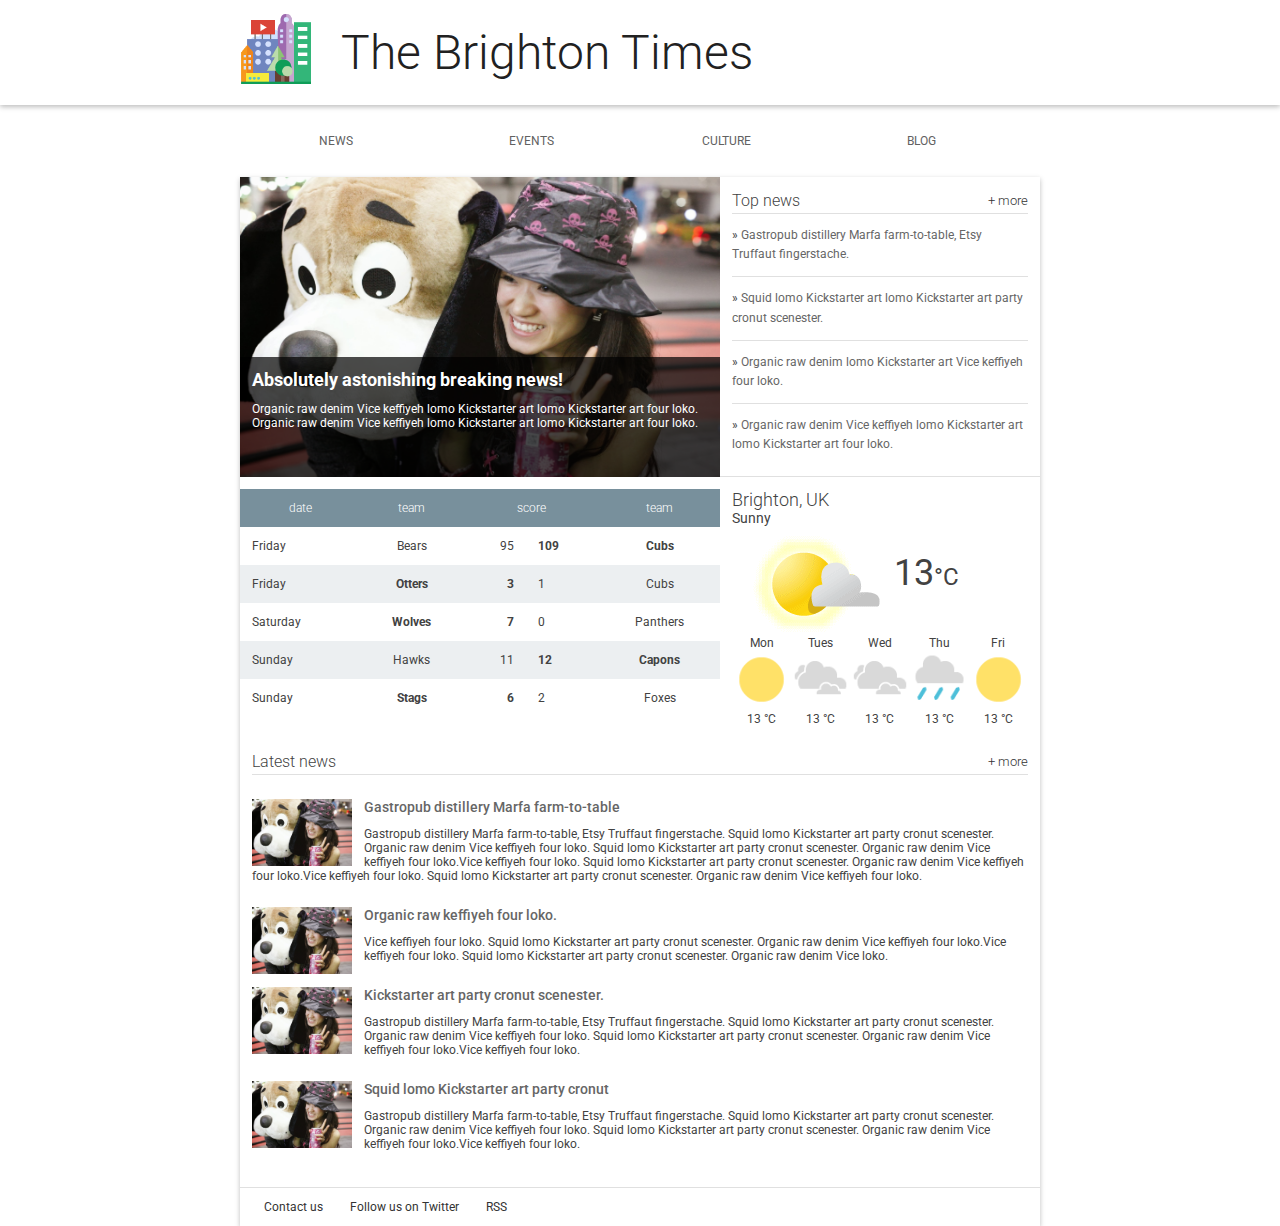
==== ResponsiveWebDesign/index.html @ 0f73985a "Project Part 1" ====
﻿<!doctype html>
<html lang="en">
  <head>
    <meta charset="utf-8">
    <meta http-equiv="X-UA-Compatible" content="IE=edge">
    <title>Brighton Times</title>
    <link href="https://fonts.googleapis.com/css?family=Roboto:300,400,500" rel="stylesheet" type="text/css">
    <link rel="stylesheet" type="text/css" href="styles/main.css">
  </head>
  <body>

    <header class="header">
      <div class="header__inner">
        <img class="header__logo" src="images/city.png" alt="iconic view of a cityscape">
        <h1 class="header__title">
          The Brighton Times
        </h1>
      </div>
    </header>

    <nav id="drawer" class="nav">
      <ul class="nav__list">
        <li class="nav__item"><a href="#">News</a></li>
        <li class="nav__item"><a href="#">Events</a></li>
        <li class="nav__item"><a href="#">Culture</a></li>
        <li class="nav__item"><a href="#">Blog</a></li>
      </ul>
    </nav>

    <main>
      <section class="content">
        <section class="hero">
          <img class="hero" src="images/dog.jpg" alt="dog">
          <article class="description">
            <h2>Absolutely astonishing breaking news!</h2>
            <p>Organic raw denim Vice keffiyeh lomo Kickstarter art lomo Kickstarter art four loko. Organic raw denim Vice keffiyeh lomo Kickstarter art lomo Kickstarter art four loko.</p>
          </article>
        </section>

        <section class="news top-news">
          <h2 class="news__title">Top news <a href="#" class="news__more">+ more</a></h2>
          <ul>
            <li class="top-news__item">
              <a href="#">Gastropub distillery Marfa farm-to-table, Etsy Truffaut fingerstache.</a>
            </li>
            <li class="top-news__item">
              <a href="#">Squid lomo Kickstarter art lomo Kickstarter art party cronut scenester.</a>
            </li>
            <li class="top-news__item">
              <a href="#">Organic raw denim lomo Kickstarter art Vice keffiyeh four loko.</a>
            </li>
            <li class="top-news__item">
              <a href="#">Organic raw denim Vice keffiyeh lomo Kickstarter art lomo Kickstarter art four loko.</a>
            </li>
          </ul>
        </section>

        <section class="scores">
          <table class="scores__table">
            <thead>
              <tr>
                <th>date</th>
                <th>team</th>
                <th colspan="2">score</th>
                <th>team</th>
              </tr>
            </thead>
            <tbody>
              <tr>
                <td>Friday</td>
                <td>Bears</td>
                <td>95</td>
                <td class="winner">109</td>
                <td class="winner">Cubs</td>
              </tr>
              <tr>
                <td>Friday</td>
                <td class="winner">Otters</td>
                <td class="winner">3</td>
                <td>1</td>
                <td>Cubs</td>
              </tr>
              <tr>
                <td>Saturday</td>
                <td class="winner">Wolves</td>
                <td class="winner">7</td>
                <td>0</td>
                <td>Panthers</td>
              </tr>
              <tr>
                <td>Sunday</td>
                <td>Hawks</td>
                <td>11</td>
                <td class="winner">12</td>
                <td class="winner">Capons</td>
              </tr>
              <tr>
                <td>Sunday</td>
                <td class="winner">Stags</td>
                <td class="winner">6</td>
                <td>2</td>
                <td>Foxes</td>
              </tr>
              
            </tbody>
          </table>
        </section>

        <section class="weather">
          <span class="weather__location">Brighton, UK</span>
          <span class="weather__desc">Sunny</span>
          <span class="weather__today">
          <img class="weather__today__image" src="images/weather.png" alt="icon of a partially sunny day"><span class="weather__today__temp">13</span><span class="weather__today__deg">&deg;C</span>
          </span>
          <ul class="weather__next">
            <li class="weather__next__item">
              <span>Mon</span>
              <img class="weather__next__image" src="images/sunny.png" alt="icon of a sunny day">
              <span>13 &deg;C</span>
            </li><li class="weather__next__item">
              <span>Tues</span>
              <img class="weather__next__image" src="images/cloudy.png" alt="icon of a cloudy day">
              <span>13 &deg;C</span>
            </li><li class="weather__next__item">
              <span>Wed</span>
              <img class="weather__next__image" src="images/cloudy.png" alt="icon of a cloudy day">
              <span>13 &deg;C</span>
            </li><li class="weather__next__item">
              <span>Thu</span>
              <img class="weather__next__image" src="images/rain.png" alt="icon of a rainy day">
              <span>13 &deg;C</span>
            </li><li class="weather__next__item">
              <span>Fri</span>
              <img class="weather__next__image" src="images/sunny.png" alt="icon of a sunny day">
              <span>13 &deg;C</span>
            </li>
          </ul>
        </section>

        <section class="news recent-news">
          <h2 class="news__title">Latest news <a href="#" class="news__more">+ more</a></h2>
          <ul>
            <li class="snippet">
              <img class="snippet__thumbnail" src="images/dog.jpg" alt="picture of a girl with a large, stuffed dog toy">
              <h3 class="snippet__title"><a href="#">Gastropub distillery Marfa farm-to-table</a></h3>
              <p>Gastropub distillery Marfa farm-to-table, Etsy Truffaut fingerstache.
              Squid lomo Kickstarter art party cronut scenester. Organic raw denim Vice keffiyeh four loko. Squid lomo Kickstarter art party cronut scenester. Organic raw denim Vice keffiyeh four loko.Vice keffiyeh four loko. Squid lomo Kickstarter art party cronut scenester. Organic raw denim Vice keffiyeh four loko.Vice keffiyeh four loko. Squid lomo Kickstarter art party cronut scenester. Organic raw denim Vice keffiyeh four loko.
              </p>
            </li>
            <li class="snippet">
              <img class="snippet__thumbnail" src="images/dog.jpg" alt="picture of a girl with a large, stuffed dog toy">
              <h3 class="snippet__title"><a href="#">Organic raw keffiyeh four loko.</a></h3>
              <p>Vice keffiyeh four loko. Squid lomo Kickstarter art party cronut scenester. Organic raw denim Vice keffiyeh four loko.Vice keffiyeh four loko. Squid lomo Kickstarter art party cronut scenester. Organic raw denim Vice loko.
              </p>
            </li>
            <li class="snippet">
              <img class="snippet__thumbnail" src="images/dog.jpg" alt="picture of a girl with a large, stuffed dog toy">
              <h3 class="snippet__title"><a href="#">Kickstarter art party cronut scenester.</a></h3>
              <p>Gastropub distillery Marfa farm-to-table, Etsy Truffaut fingerstache.
              Squid lomo Kickstarter art party cronut scenester. Organic raw denim Vice keffiyeh four loko. Squid lomo Kickstarter art party cronut scenester. Organic raw denim Vice keffiyeh four loko.Vice keffiyeh four loko.
              </p>
            </li>
            <li class="snippet">
              <img class="snippet__thumbnail" src="images/dog.jpg" alt="picture of a girl with a large, stuffed dog toy">
              <h3 class="snippet__title"><a href="#">Squid lomo Kickstarter art party cronut </a></h3>
              <p>Gastropub distillery Marfa farm-to-table, Etsy Truffaut fingerstache.
              Squid lomo Kickstarter art party cronut scenester. Organic raw denim Vice keffiyeh four loko. Squid lomo Kickstarter art party cronut scenester. Organic raw denim Vice keffiyeh four loko.Vice keffiyeh four loko.
              </p>
            </li>
          </ul>
        </section>
      </section>
      <footer>
        <ul>
          <li><a href="#">Contact us</a></li>
          <li><a href="#">Follow us on Twitter</a></li>
          <li><a href="#">RSS</a></li>
        </ul>
      </footer>
    </main>
  </body>
</html>
---- ResponsiveWebDesign/styles/main.css ----
body, html {
  margin: 0;
  padding: 0;
  width: 100%;
  height: 100%;
}

body {
  font-family: Roboto;
  font-size: 12px;
  color: #424242;
}

h1, h2, h3, h4, h5 {
  margin: 0; 
}

header, nav, footer, section, article, div {
  box-sizing: border-box;
}

ul {
  list-style: none;
  padding: 0;
  margin: 0;
}


/*
 *
 * Common
 * 
 */

.news__more {
  float: right;
  font-size: .8em;
  color: #333;
  text-decoration: none;
}


/*
 *
 * Header
 *
 */

.header {
  box-shadow: 0 2px 5px rgba(0, 0, 0, 0.26);
  min-height: 56px;
  transition: min-height 0.3s;
}

.header__inner {
  width: 800px;
  margin-left: auto;
  margin-right: auto;
}

.header__logo {
  height: 72px;
  margin-right: 1em;
  vertical-align: top;
  margin-top: 12px;
}

.header__title {
  font-weight: 300;
  font-size: 4em;
  margin: 0.5em 0.25em;
  display: inline-block;
  color: #212121;
}


/*
 *
 * Top Level Navigation
 *
 */

.nav {
  width: 800px;
  margin-left: auto;
  margin-right: auto;
}

.nav__list {
  width: 100%;
  padding: 0;
  margin: 0;
}

.nav__item {
  box-sizing: border-box;
  display: inline-block;
  width: 24%;
  text-align: center;
  line-height: 24px;
  padding: 24px;
  text-transform: uppercase;
}

.nav a {
  text-decoration: none;
  color: #616161;
}

.nav a:hover {
  text-decoration: underline;
  color: #212121;
}


/*
 *
 * Main
 *
 */

main {
  box-shadow: 0 2px 5px rgba(0, 0, 0, 0.26);
  width: 800px;
  margin-left: auto;
  margin-right: auto;
}

/*
 *
 * Content
 *
 */


/*
 *
 * Hero
 *
 */

.hero {
  float: left;
  width: 480px;
  position: relative;
  background-image: url("./images/dog.jpg");
  background-size: cover;
  height: 300px;
}

.hero article {
  box-sizing: border-box;
  background-color: #000;
  background-color: rgba(0, 0, 0, 0.7);
  position: absolute;
  bottom: 0;
  height: 40%;
  width: 100%;
  color: #fff;
  padding: 1em;
}


/*
 *
 * Top News
 *
 */

.top-news {
  float: right;
  width: 320px;
  height: 300px;
  border-bottom: 1px solid #E0E0E0;
  padding: 1em;
}

.news__title {
  font-weight: 300;
  border-bottom: 1px solid #E0E0E0;
  line-height: 24px;
  font-size: 16px;
}

.top-news__item {
  border-bottom: 1px solid #E0E0E0;
  padding: 1em 0;
  line-height: 19.2px;
}

.top-news__item:before {
  content: "» ";
}

.top-news__item:last-child {
  border-bottom: none;
}

.top-news__item a {
  text-decoration: none;
  color: #666;
}

.top-news__item a:hover,
.top-news__item a:active {
  text-decoration: underline;
}


/*
 *
 * Sport Scores
 *
 */

.scores {
  width: 480px;
  float: left;
  padding-top: 1em;
}

.scores__table {
  width: 100%;
  border-collapse: collapse;
}

.scores__table th,
.scores__table td {
  padding: 1em; 
}

.scores__table th {
  color: #fff;
  font-weight: 300;
  background-color: #78909C;
}

.scores__table tr:nth-child(odd) td {
  background-color: #fff;
}

.scores__table tr:nth-child(even) td {
  background-color: #eceff1;
}

.scores__table td.winner {
  font-weight: bold;
}

.scores__table td:nth-child(3) {
  text-align: right;
}

.scores__table td:nth-child(2),
.scores__table td:nth-child(5) {
  text-align: center;
}

/*
 *
 * Weather
 *
 */

.weather {
  float: right;
  width: 320px;
  padding: 1em;
}

.weather__location {
  display: block;
  font-weight: 300;
  font-size: 1.5em;
}

.weather__desc {
  display: block;
  font-size: 1.2em;
}

.weather__today {
  width: 60%;
  vertical-align: middle;
}

.weather__today__image {
  vertical-align: middle
}

.weather__today__temp {
  font-size: 3em;
}

.weather__today__deg {
  font-size: 2em;
  display: inline;
}

.weather__next__item {
  display: inline-block;
  width: 20%;
  text-align: center;
}

.weather__next__item span {
  display: block;
}

.weather__next__image {
  width: 100%;
}


/*
 *
 * Weather
 *
 */

.recent-news {
  clear: both;
  padding: 1em;
}

.snippet {
  clear: both;
  margin: 24px 0;
}

.snippet__thumbnail {
  width: 100px;
  float: left;
  margin-right: 1em;
}

.snippet__title {
  font-weight: 500;
}

.snippet__title a {
  text-decoration: none;
  color: #666;
}

.snippet__title a:hover,
.snippet__title a:active {
  text-decoration: underline;
}


/*
 *
 * Footer
 *
 */

footer {
  border-top: 1px solid #E0E0E0;
  padding: 1em;
  width: 100%;
}

footer li {
  display: inline-block;
  margin: 0 1em;
}

footer a {
  text-decoration: none;
  color: #333;
}
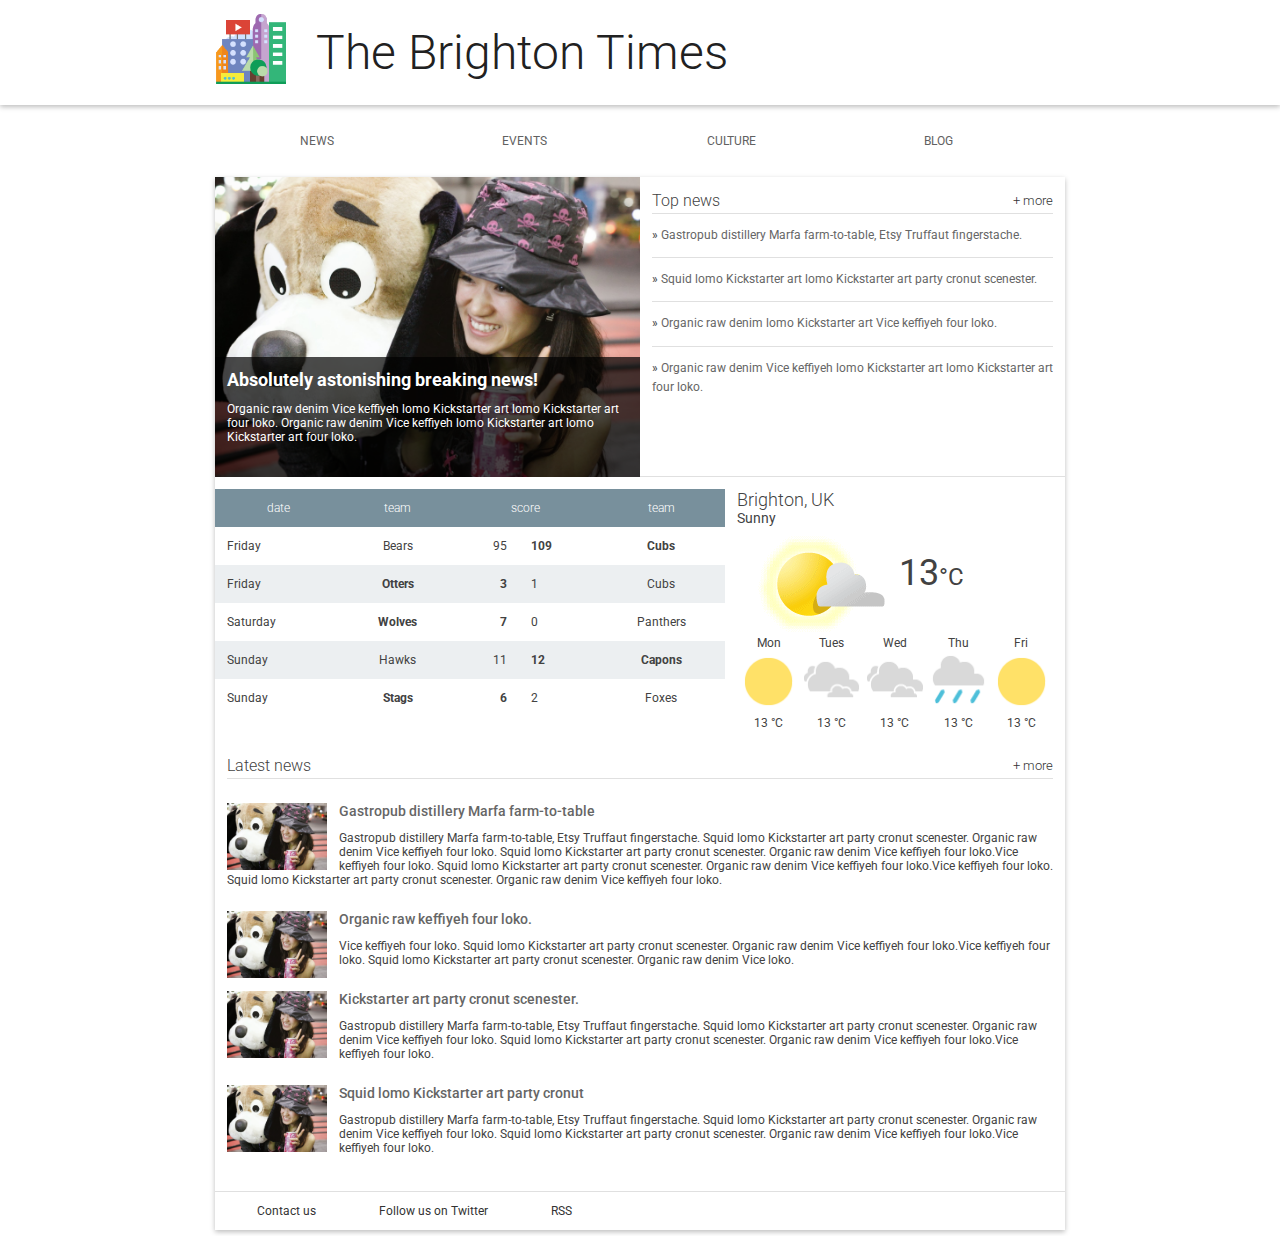
==== commit 7d228af2: "Project Part 2" ====
--- a/ResponsiveWebDesign/index.html
+++ b/ResponsiveWebDesign/index.html
@@ -2,10 +2,12 @@
 <html lang="en">
   <head>
     <meta charset="utf-8">
+    <meta name="viewport" content="width=device-width,initial-scale=1">
     <meta http-equiv="X-UA-Compatible" content="IE=edge">
     <title>Brighton Times</title>
     <link href="https://fonts.googleapis.com/css?family=Roboto:300,400,500" rel="stylesheet" type="text/css">
     <link rel="stylesheet" type="text/css" href="styles/main.css">
+    <link rel="stylesheet" type="text/css" href="styles/responsive.css">
   </head>
   <body>
 
@@ -15,6 +17,11 @@
         <h1 class="header__title">
           The Brighton Times
         </h1>
+        <a id="menu" class="header__menu">
+          <svg xmlns="http://www.w3.org/2000/svg" viewBox="0 0 24 24">
+            <path d="M2 6h20v3H2zm0 5h20v3H2zm0 5h20v3H2z"/>
+          </svg>
+        </a>
       </div>
     </header>
 
@@ -30,7 +37,6 @@
     <main>
       <section class="content">
         <section class="hero">
-          <img class="hero" src="images/dog.jpg" alt="dog">
           <article class="description">
             <h2>Absolutely astonishing breaking news!</h2>
             <p>Organic raw denim Vice keffiyeh lomo Kickstarter art lomo Kickstarter art four loko. Organic raw denim Vice keffiyeh lomo Kickstarter art lomo Kickstarter art four loko.</p>
@@ -110,7 +116,7 @@
           <span class="weather__location">Brighton, UK</span>
           <span class="weather__desc">Sunny</span>
           <span class="weather__today">
-          <img class="weather__today__image" src="images/weather.png" alt="icon of a partially sunny day"><span class="weather__today__temp">13</span><span class="weather__today__deg">&deg;C</span>
+          <img class="weather__today__image" src="images/weather.png" alt="icon of a partially cloudy day"><span class="weather__today__temp">13</span><span class="weather__today__deg">&deg;C</span>
           </span>
           <ul class="weather__next">
             <li class="weather__next__item">
@@ -178,5 +184,22 @@
         </ul>
       </footer>
     </main>
+    <script>
+      /*
+       * Open the drawer when the menu ison is clicked.
+       */
+      var menu = document.querySelector('#menu');
+      var main = document.querySelector('main');
+      var drawer = document.querySelector('.nav');
+
+      menu.addEventListener('click', function(e) {
+        drawer.classList.toggle('open');
+        e.stopPropagation();
+      });
+      main.addEventListener('click', function() {
+        drawer.classList.remove('open');
+      });
+
+    </script>
   </body>
 </html>
--- a/ResponsiveWebDesign/styles/main.css
+++ b/ResponsiveWebDesign/styles/main.css
@@ -53,7 +53,7 @@
 }
 
 .header__inner {
-  width: 800px;
+  width: 100%;
   margin-left: auto;
   margin-right: auto;
 }
@@ -81,7 +81,7 @@
  */
 
 .nav {
-  width: 800px;
+  width: 100%;
   margin-left: auto;
   margin-right: auto;
 }
@@ -105,6 +105,7 @@
 .nav a {
   text-decoration: none;
   color: #616161;
+  padding: 1.5em;
 }
 
 .nav a:hover {
@@ -121,7 +122,7 @@
 
 main {
   box-shadow: 0 2px 5px rgba(0, 0, 0, 0.26);
-  width: 800px;
+  width: 100%;
   margin-left: auto;
   margin-right: auto;
 }
@@ -133,6 +134,7 @@
  */
 
 
+
 /*
  *
  * Hero
@@ -140,10 +142,9 @@
  */
 
 .hero {
-  float: left;
-  width: 480px;
+  width: 100%;
   position: relative;
-  background-image: url("./images/dog.jpg");
+  background-image: url("../images/dog.jpg");
   background-size: cover;
   height: 300px;
 }
@@ -168,8 +169,6 @@
  */
 
 .top-news {
-  float: right;
-  width: 320px;
   height: 300px;
   border-bottom: 1px solid #E0E0E0;
   padding: 1em;
@@ -199,6 +198,7 @@
 .top-news__item a {
   text-decoration: none;
   color: #666;
+  padding: 1.5em inherit;
 }
 
 .top-news__item a:hover,
@@ -214,8 +214,6 @@
  */
 
 .scores {
-  width: 480px;
-  float: left;
   padding-top: 1em;
 }
 
@@ -263,8 +261,6 @@
  */
 
 .weather {
-  float: right;
-  width: 320px;
   padding: 1em;
 }
 
@@ -314,7 +310,7 @@
 
 /*
  *
- * Weather
+ * Recent News
  *
  */
 
@@ -341,6 +337,7 @@
 .snippet__title a {
   text-decoration: none;
   color: #666;
+  padding: 1.5em inherit;
 }
 
 .snippet__title a:hover,
@@ -369,4 +366,5 @@
 footer a {
   text-decoration: none;
   color: #333;
-}
+  padding: 1.5em;
+}
--- a/ResponsiveWebDesign/styles/responsive.css
+++ b/ResponsiveWebDesign/styles/responsive.css
@@ -0,0 +1,91 @@
+.content {
+  display: flex;
+  flex-wrap: wrap;
+}
+
+.header__menu {
+  display: none;
+}
+
+.hero, .top-news, .scores, .weather, .recent-news {
+  order: 10;
+}
+
+@media screen and (max-width: 549px) {
+  .header__logo {
+    height: 48px;
+    margin-right: 0.5em;
+  }
+  .header__title {
+    margin-left: 0;
+    font-size: 2em;
+    vertical-align: bottom; 
+  }
+  .nav {
+    z-index: 10;
+    background-color: #fff;
+    width: 300px;
+    position: absolute;
+    /* This trasform moves the drawer off canvas. */
+    -webkit-transform: translate(-300px, 0);
+    transform: translate(-300px, 0);
+    /* Optionally, we animate the drawer. */
+    transition: transform 0.3s ease;
+  }
+  .nav.open {
+    -webkit-transform: translate(0, 0);
+    transform: translate(0, 0);
+  }
+  .nav__item {
+    display: list-item;
+    border-bottom: 1px solid #E0E0E0;
+    width: 100%;
+    text-align: left;
+  }
+  .header__menu {
+    display: inline-block;
+    position: absolute;
+    right: 0;
+    padding: 1em;
+  }
+  .header__menu svg {
+    width: 32px;
+    fill: #E0E0E0;
+  }
+}
+
+@media screen and (min-width: 550px) {
+  .hero {
+    order: 0;
+    width: 60%;
+  }
+  .weather {
+    order: 1;
+    width: 40%;
+  }
+}
+
+@media screen and (min-width: 700px) {
+  .hero {
+    width: 50%;
+  }
+  .top-news {
+    order: 1;
+    width: 50%;
+  }
+  .scores {
+    order: 2;
+    width: 60%;
+  }
+  .weather {
+    order: 3;
+  }
+}
+
+@media screen and (min-width: 850px) {
+  main, .header__inner, .nav, .content {
+    width: 850px;
+    margin-left: auto;
+    margin-right: auto;
+  }
+}